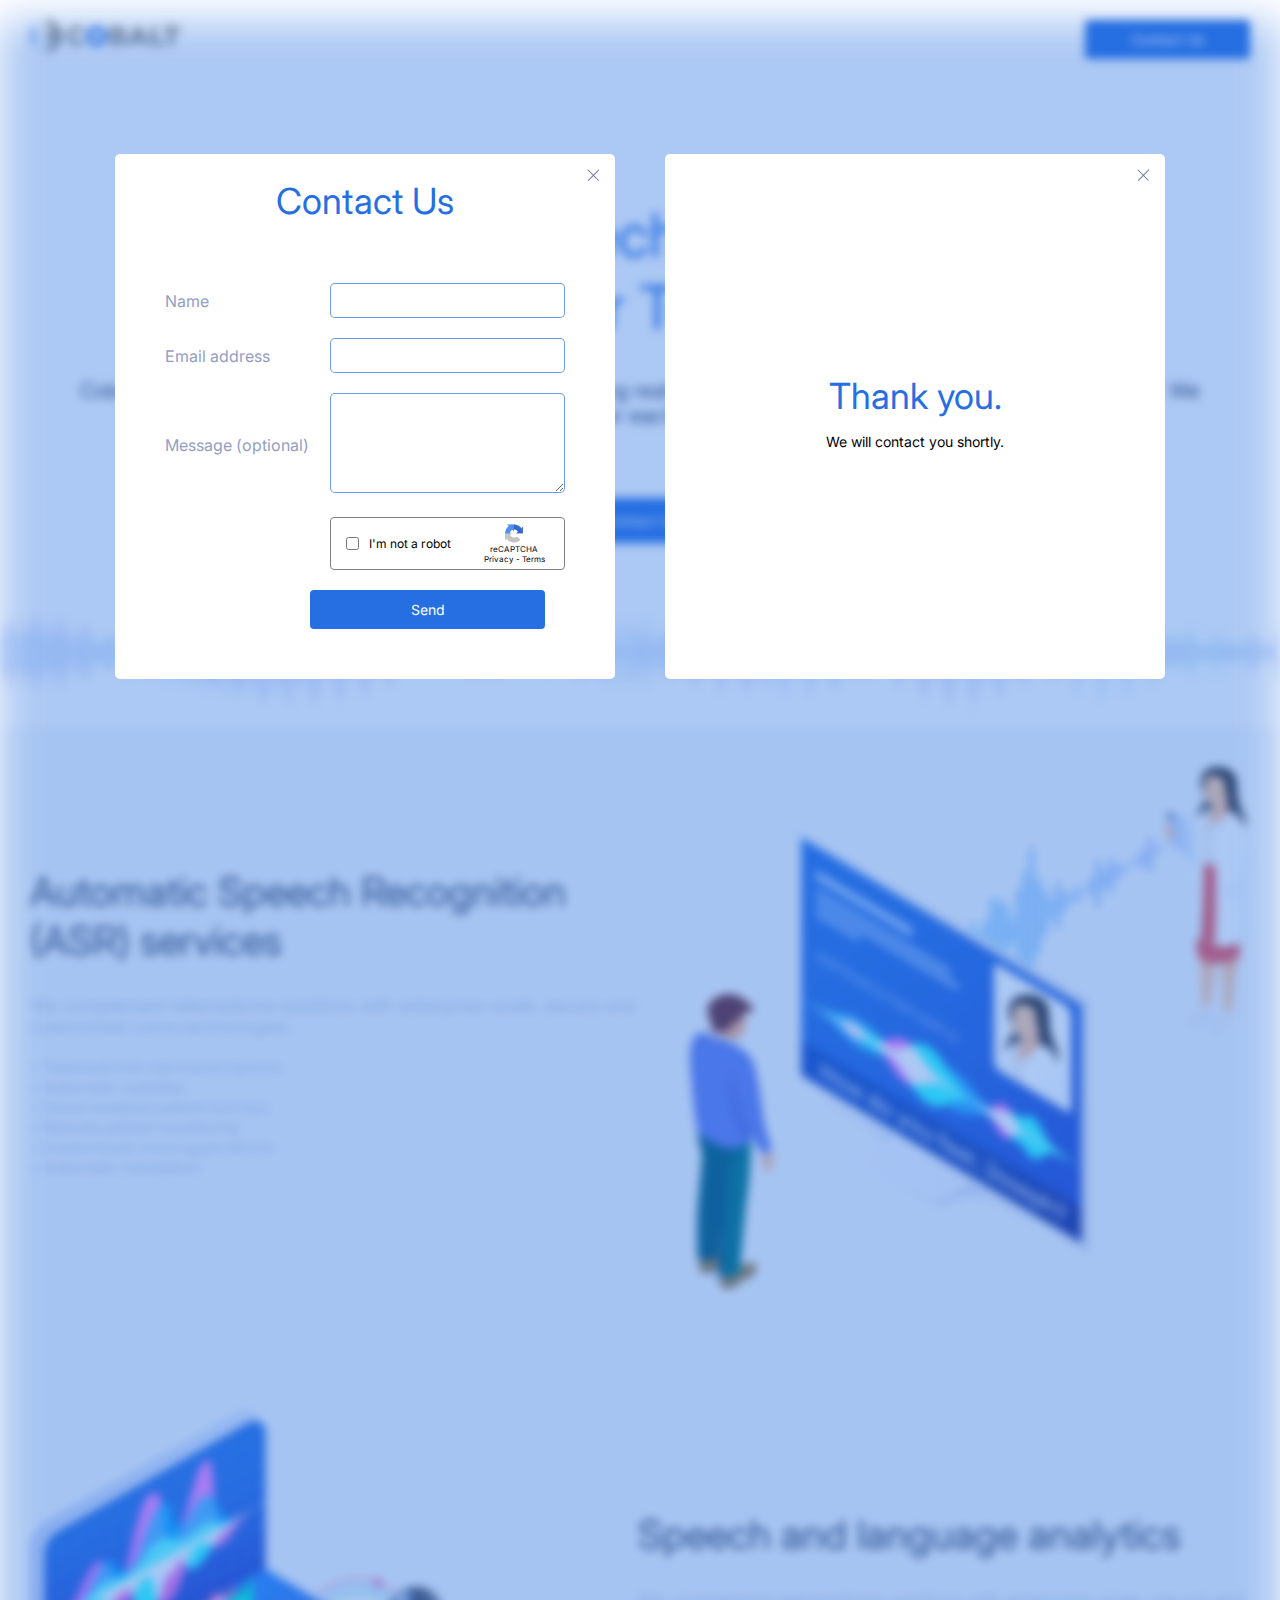
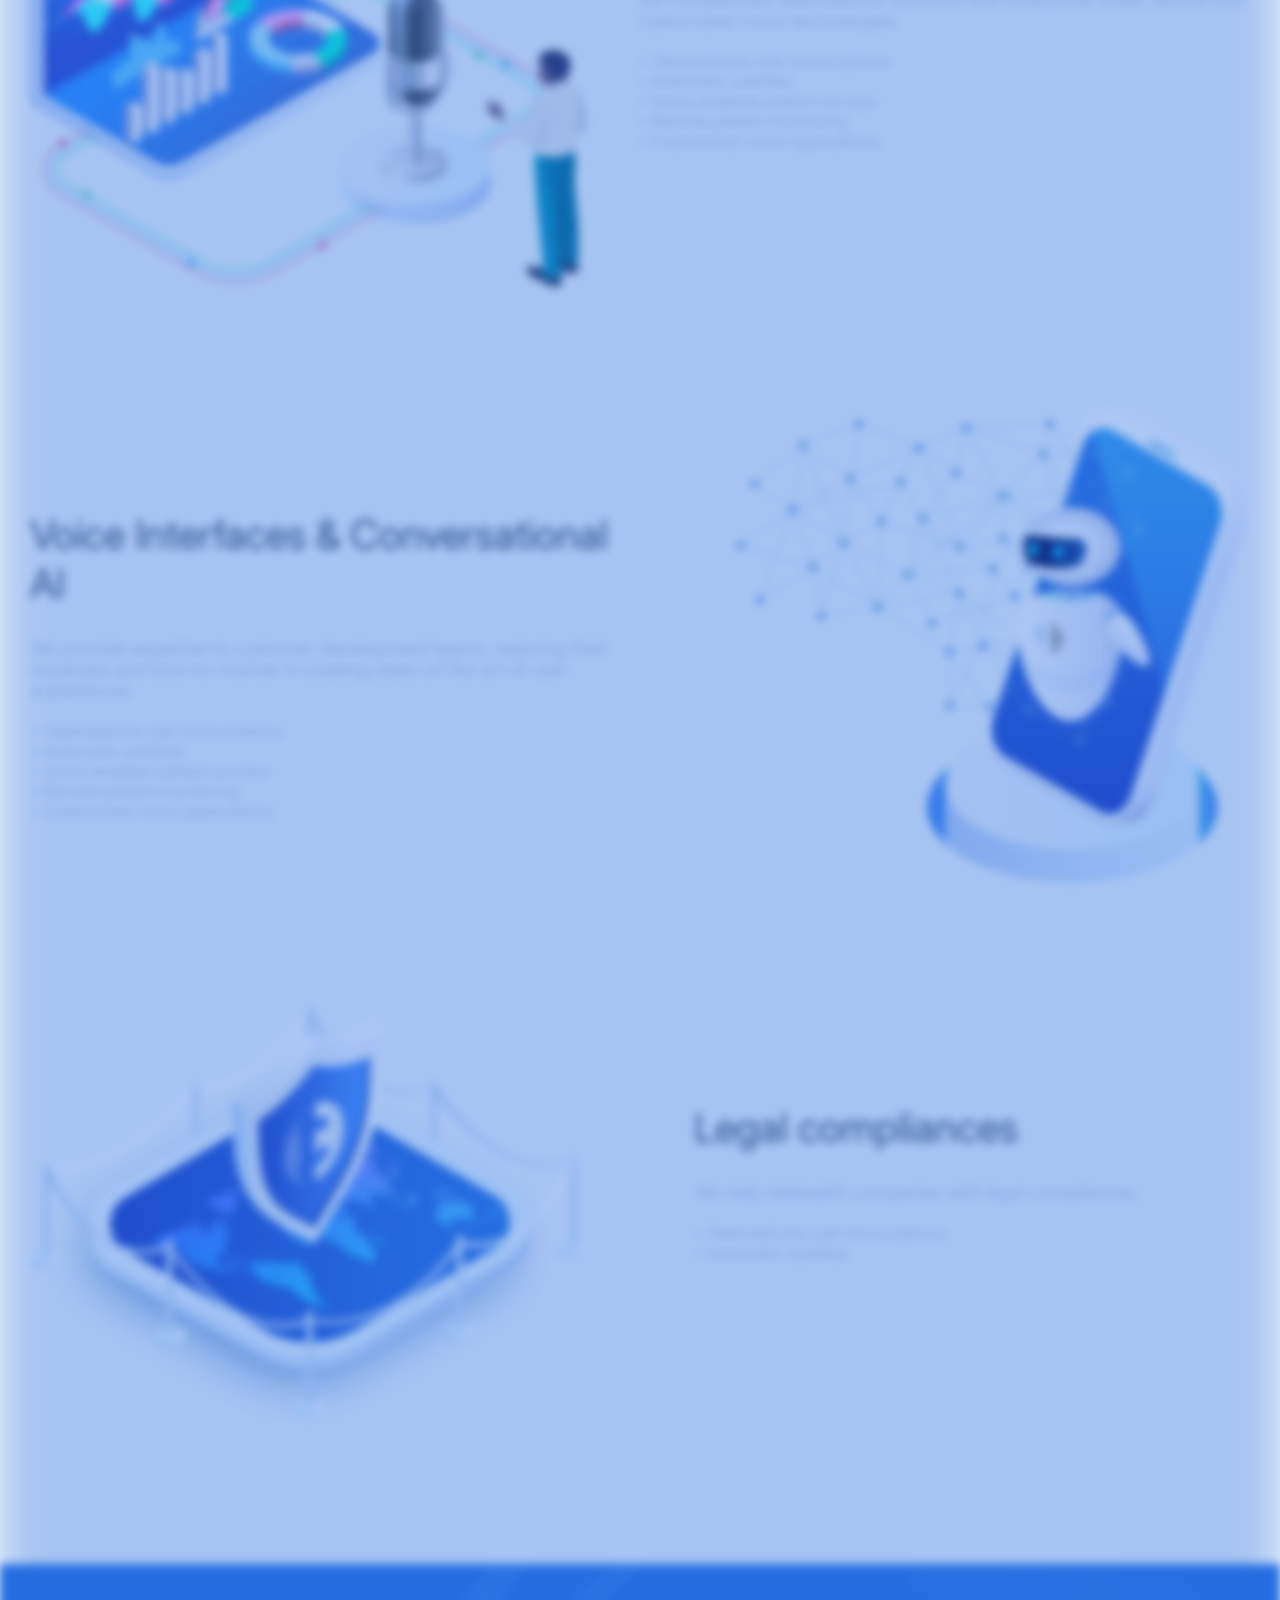
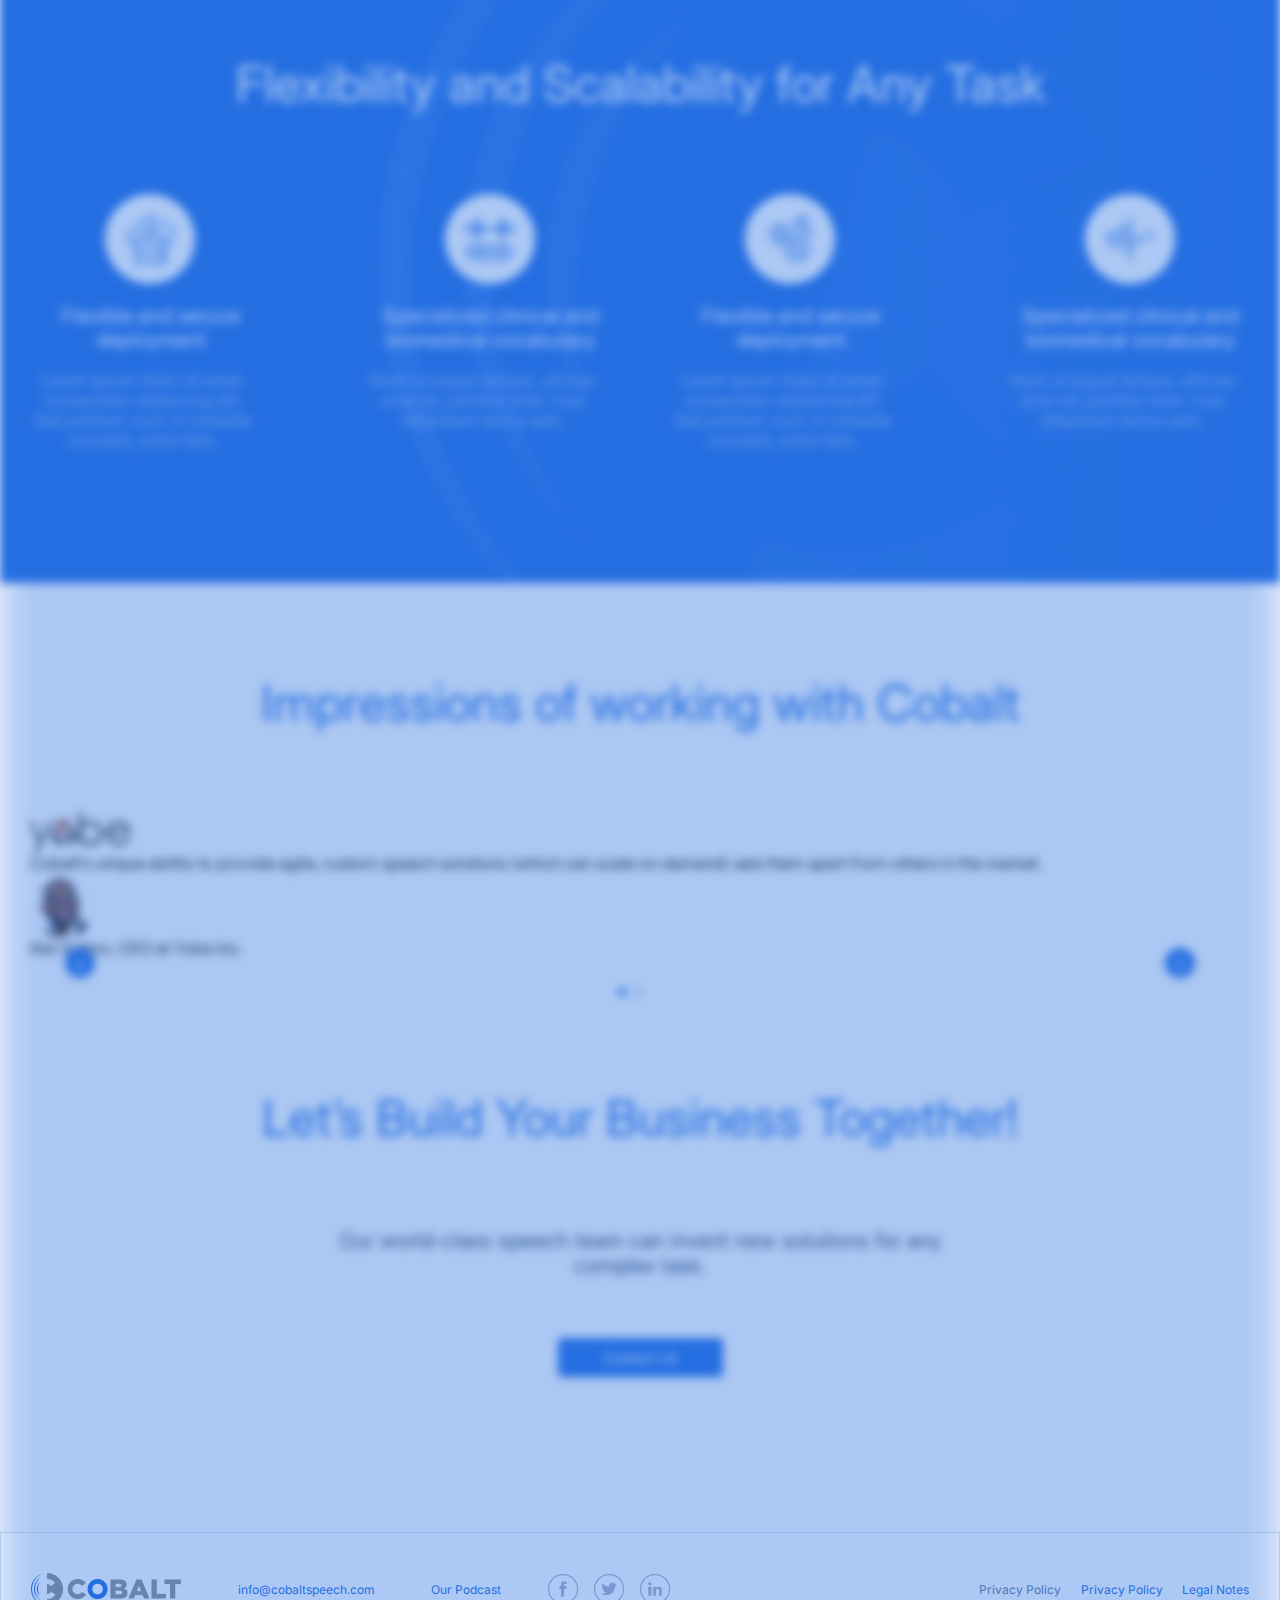
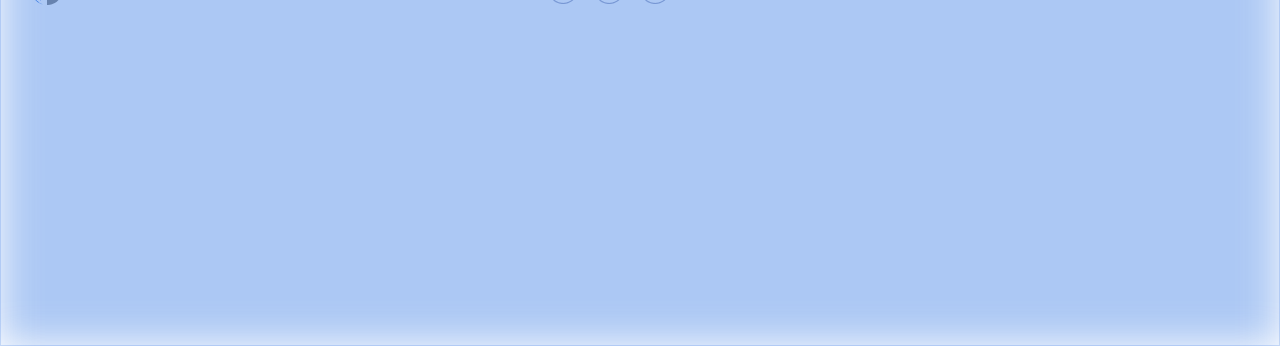
==== popup.html @ 9546b13b "init" ====
<!DOCTYPE html>
<html lang="en">

<head>
    <meta charset="UTF-8">
    <meta http-equiv="X-UA-Compatible" content="IE=edge">
    <meta name="viewport" content="width=device-width, initial-scale=1.0">
    <link rel="stylesheet" href="scss/global.css">
    <link rel="stylesheet" href="scss/style.css">
    <link rel="stylesheet" href="scss/variables.scss">
    <link rel="stylesheet" href="scss/media.css">
    <link rel="stylesheet" href="scss/popup.css">
    <link rel="stylesheet" href="scss/popup-media.css">
    <link rel="preconnect" href="https://fonts.gstatic.com">
    <link href="https://fonts.googleapis.com/css2?family=Inter:wght@300;400;500;600;700;800&display=swap"
        rel="stylesheet">
    <link rel="stylesheet" href="libs/owl.carousel.min.css">
    <link rel="stylesheet" href="libs/owl.theme.default.min.css">
    <title>Document</title>
</head>

<body>
    <div class="container__modal">
        <div class="item">
            <a href="" class="close">
                <img src="img/modal/close.png" alt="">
            </a>
            <div class="title__modal">
                Contact Us
            </div>
            <form action="">
                <div class="row">
                    <div class="label">
                        <label for="">Name</label>
                    </div>
                    <div class="input">
                        <input type="text">
                    </div>
                </div>

                <div class="row">
                    <div class="label">
                        <label for="">Email address</label>
                    </div>
                    <div class="input">
                        <input type="text">
                    </div>
                </div>

                <div class="row">
                    <div class="label">
                        <label for="">Message (optional)</label>
                    </div>
                    <div class="input">
                        <textarea name="" id="" cols="30" rows="10"></textarea>
                    </div>
                </div>
                <div class="row row__robot">
                    <div class="inner">
                        <div class="text__not-robot">
                            <input class="recaptcha" type="checkbox">
                            I'm not a robot
                        </div>
                        <div class="block__verefication">
                            <img src="img/modal/CAPTCHA.jpg" alt="">
                            
                               reCAPTCHA 
                               Privacy - Terms
                           
                        </div>
                    </div>
                </div>
                <div class="wrapper__btn">
                    <button class="btn__contact btn__contact--send">
                        Send
                    </button>
                </div>
            </form>
        </div>

        <div class="item item__thank">
            <a href="" class="close">
                <img src="img/modal/close.png" alt="">
            </a>
            <div class="title__modal">
                Thank you.
            </div>
            <div class="subtitle">
                We will contact you shortly.
            </div>
        </div>
    </div>
    <div class="overlay__bg">
        
    </div>
    <header>

        <div class="container">
            <nav>
                <a href="" class="logo">
                    <img src="img/header/header__logo.png" alt="">
                </a>
                <button class="btn__contact btn__contact--header">
                    Contact Us
                </button>
            </nav>
            <div class="content">
                <div class="title">
                    Next-Gen Speech and Language Solutions for Telemedicine
                </div>
                <div class="subtitle">
                    Cobalt has developed its own technology stack, enabling real-world voice and language technology
                    applications.
                    We are able to build custom technology for each of our clients’ specific requirements.
                </div>
                <button class="btn__contact btn__contact--content">
                    Contact Us
                </button>
            </div>
        </div>
        <div class="header__background">
            <img src="img/header/header__background.png" alt="">
        </div>
    </header>
    <main>
        <section class="inovation">
            <div class="container">
                <!-- container_inovation -->
                <div class="container__inovation container__inovation--first">
                    <div class="content">
                        <div class="title">
                            Automatic Speech
                            Recognition (ASR) services
                        </div>
                        <div class="wrapper__subtitle">
                            <div class="text">
                                We complement telemedicine solutions with enterprise-scale, secure and customized voice
                                technologies.
                            </div>
                            <ul class="ul__inovation">
                                <li class="li__inovation"> • Telemedicine visit transcriptions</li>
                                <li class="li__inovation"> • Automatic subtitles</li>
                                <li class="li__inovation"> • Voice-enabled patient surveys</li>
                                <li class="li__inovation"> • Remote patient monitoring</li>
                                <li class="li__inovation"> • Customized voice applications</li>
                                <li class="li__inovation"> • Automatic translation</li>
                            </ul>
                        </div>
                    </div>
                    <div class="img">
                        <img src="img/inovation/img_1.png" alt="">
                    </div>
                </div>
                <!-- container_inovation -->

                <!-- container_inovation -->
                <div class="container__inovation container__inovation--second">
                    <div class="content">
                        <div class="title">
                            Speech and language
                            analytics
                        </div>
                        <div class="wrapper__subtitle">
                            <div class="text">
                                We complement telemedicine solutions with enterprise-scale, secure and customized voice
                                technologies.
                            </div>
                            <ul class="ul__inovation">
                                <li class="li__inovation"> • Telemedicine visit transcriptions</li>
                                <li class="li__inovation"> • Automatic subtitles</li>
                                <li class="li__inovation"> • Voice-enabled patient surveys</li>
                                <li class="li__inovation"> • Remote patient monitoring</li>
                                <li class="li__inovation"> • Customized voice applications</li>

                            </ul>
                        </div>
                    </div>
                    <div class="img">
                        <img src="img/inovation/img_2.png" alt="">
                    </div>
                </div>
                <!-- container_inovation -->

                <!-- container_inovation -->
                <div class="container__inovation container__inovation--third">
                    <div class="content">
                        <div class="title">
                            Voice Interfaces
                            & Conversational AI
                        </div>
                        <div class="wrapper__subtitle">
                            <div class="text">
                                We provide expertise to customer development teams, reducing their expenses and
                                time-to-market in creating
                                state-of-the-art AI user experiences.
                            </div>
                            <ul class="ul__inovation">
                                <li class="li__inovation"> • Telemedicine visit transcriptions</li>
                                <li class="li__inovation"> • Automatic subtitles</li>
                                <li class="li__inovation"> • Voice-enabled patient surveys</li>
                                <li class="li__inovation"> • Remote patient monitoring</li>
                                <li class="li__inovation"> • Customized voice applications</li>

                            </ul>
                        </div>
                    </div>
                    <div class="img">
                        <img src="img/inovation/img_3.png" alt="">
                    </div>
                </div>
                <!-- container_inovation -->

                <!-- container_inovation -->
                <div class="container__inovation container__inovation--four">
                    <div class="content">
                        <div class="title">
                            Legal compliances
                        </div>
                        <div class="wrapper__subtitle">
                            <div class="text">
                                We help telehealth companies with legal compliances.
                            </div>
                            <ul class="ul__inovation">
                                <li class="li__inovation"> • Telemedicine visit transcriptions</li>
                                <li class="li__inovation"> • Automatic subtitles</li>

                            </ul>
                        </div>
                    </div>
                    <div class="img">
                        <img src="img/inovation/img_4.png" alt="">
                    </div>
                </div>
                <!-- container_inovation -->
            </div>
        </section>
        <section class="task">
            <div class="container">

                <div class="title__default">
                    Flexibility and Scalability for Any Task
                </div>
                <div class="container__task">
                    <div class="row">
                        <div class="col ">
                            <div class="img">
                                <img src="img/task/circle_1.png" alt="">
                            </div>
                            <div class="subtitle">
                                Flexible and secure
                                deployment
                            </div>
                            <div class="text">
                                Lorem ipsum dolor sit amet, consectetur adipiscing elit. Sed pretium, nunc in molestie
                                convallis, tortor felis.
                            </div>
                        </div>

                        <div class="col ">
                            <div class="img">
                                <img src="img/task/circle_2.png" alt="">
                            </div>
                            <div class="subtitle">
                                Specialized clinical and
                                biomedical vocabulary
                            </div>
                            <div class="text">
                                Nunc ut augue tempor, ultrices urna vel, porttitor ante. Cras bibendum lectus sem.
                            </div>
                        </div>
                    </div>





                    <div class="row">
                        <div class="col">
                            <div class="img">
                                <img src="img/task/circle_3.png" alt="">
                            </div>
                            <div class="subtitle">
                                Flexible and secure
                                deployment
                            </div>
                            <div class="text">
                                Lorem ipsum dolor sit amet, consectetur adipiscing elit. Sed pretium, nunc in molestie
                                convallis, tortor
                                felis.
                            </div>
                        </div>

                        <div class="col">
                            <div class="img">
                                <img src="img/task/circle_4.png" alt="">
                            </div>
                            <div class="subtitle">
                                Specialized clinical and
                                biomedical vocabulary
                            </div>
                            <div class="text">
                                Nunc ut augue tempor, ultrices urna vel, porttitor ante. Cras bibendum lectus sem.
                            </div>
                        </div>
                    </div>
                </div>


            </div>
        </section>
        <section class="working">
            <div class="container">
                <div class="title__default title__default--blue">
                    Impressions of working with Cobalt
                </div>
                <div class="owl-carousel">
                    <div>
                        <div class="container__carousel">
                            <div class="logo">
                                <img src="img/carousel/yobe_logo.png" alt="">
                            </div>
                            <div class="subtitle">
                                Cobalt’s unique ability to provide agile, custom speech solutions (which can scale on
                                demand) sets them apart from
                                others in the market.
                            </div>
                            <div class="block__avatar">
                                <div class="avatar">
                                    <img src="img/carousel/CEO_photo.png" alt="">
                                </div>
                                <div class="info">
                                    Ken Sutton, CEO at Yobe Inc.
                                </div>
                            </div>
                        </div>
                    </div>

                    <div>
                        <div class="container__carousel">
                            <div class="logo">
                                <img src="img/carousel/yobe_logo.png" alt="">
                            </div>
                            <div class="subtitle">
                                Cobalt’s unique ability to provide agile, custom speech solutions (which can scale on
                                demand) sets them
                                apart from
                                others in the market.
                            </div>
                            <div class="block__avatar">
                                <div class="avatar">
                                    <img src="img/carousel/CEO_photo.png" alt="">
                                </div>
                                <div class="info">
                                    Ken Sutton, CEO at Yobe Inc.
                                </div>
                            </div>
                        </div>
                    </div>

                </div>
                <div class="container__bulid">
                    <div class="title__default title__default--blue title__default--blue-build">
                        Let’s Build Your Business Together!
                    </div>
                    <div class="subtitle__build">
                        Our world-class speech team can invent new solutions
                        for any complex task.
                    </div>
                    <button class="btn__contact btn__contact--content btn__contact--content-build">
                        Contact Us
                    </button>
                </div>
            </div>
        </section>
    </main>
    <footer>
        <div class="container">
            <div class="block__footer">
                <div class="col__footer">
                    <div class="inner__col">
                        <div class="logo">
                            <img src="img/header/header__logo.png" alt="">
                        </div>
                        <a href="" class="link__footer">
                            info@cobaltspeech.com
                        </a>
                        <a href="" class="link__footer">
                            Our Podcast
                        </a>
                    </div>
                    <div class="social">
                        <a href="" class="icon__social">
                            <img src="img/footer/facebook.png" alt="">
                        </a>
                        <a href="" class="icon__social">
                            <img src="img/footer/twitter.png" alt="">
                        </a>
                        <a href="" class="icon__social">
                            <img src="img/footer/linkedin.png" alt="">
                        </a>
                    </div>
                </div>

                <div class="col__footer col__footer--second">
                    <a href="" class="link__footer grey">
                        Privacy Policy
                    </a>
                    <a href="" class="link__footer">
                        Privacy Policy
                    </a>
                    <a href="" class="link__footer">
                        Legal Notes
                    </a>
                </div>
            </div>
        </div>
    </footer>

    <script src="js/jquery-3.6.0.min.js"></script>
    <script src="js/owl.carousel.min.js"></script>
    <script src="js/main.js"></script>
</body>

</html>
---- scss/global.css ----
@charset "UTF-8";
/* Указываем box sizing */
*,
*::before,
*::after {
  -webkit-box-sizing: border-box;
          box-sizing: border-box;
}

/* Убираем внутренние отступы */
ul[class],
ol[class] {
  padding: 0;
}

/* Убираем внешние отступы */
body,
h1,
h2,
h3,
h4,
p,
ul[class],
ol[class],
li,
figure,
figcaption,
blockquote,
dl,
dd {
  margin: 0;
}

/* Выставляем основные настройки по-умолчанию для body */
/* Удаляем стандартную стилизацию для всех ul и il, у которых есть атрибут class*/
ul[class],
ol[class] {
  list-style: none;
}

/* Элементы a, у которых нет класса, сбрасываем до дефолтных стилей */
a:not([class]) {
  text-decoration-skip-ink: auto;
}

/* Упрощаем работу с изображениями */
img {
  max-width: 100%;
  display: block;
}

/* Указываем понятную периодичность в потоке данных у article*/
article > * + * {
  margin-top: 1em;
}

/* Наследуем шрифты для инпутов и кнопок */
input,
button,
textarea,
select {
  font: inherit;
}

* {
  -webkit-box-sizing: border-box;
          box-sizing: border-box;
  padding: 0;
  margin: 0;
}

a {
  text-decoration: none;
}

.container {
  max-width: 1280px;
  margin: 0 auto;
  padding: 0 30px;
}

.btn__contact {
  cursor: pointer;
  border-radius: 4px;
  display: -webkit-box;
  display: -ms-flexbox;
  display: flex;
  -webkit-box-align: center;
      -ms-flex-align: center;
          align-items: center;
  -webkit-box-pack: center;
      -ms-flex-pack: center;
          justify-content: center;
  padding: 10px 45px;
  background-color: #266FE2;
  color: white;
  font-size: 14px;
  -webkit-transition: .3s ease-in-out;
  transition: .3s ease-in-out;
  border: 1px solid transparent;
}

.btn__contact:hover {
  -webkit-transition: .3s ease-in-out;
  transition: .3s ease-in-out;
  background-color: white;
  border: 1px solid #266FE2;
  color: #266FE2;
}

.title__default {
  padding-top: 90px;
  color: white;
  font-size: 50px;
  text-align: center;
  margin-bottom: 80px;
}
/*# sourceMappingURL=global.css.map */
---- scss/style.css ----
body {
  font-family: "Inter", sans-serif;
}

header {
  position: relative;
  margin-top: 20px;
}

header nav {
  display: -webkit-box;
  display: -ms-flexbox;
  display: flex;
  -webkit-box-pack: justify;
      -ms-flex-pack: justify;
          justify-content: space-between;
}

header .content {
  text-align: center;
  margin-top: 140px;
  margin-bottom: 35px;
}

header .content .title {
  max-width: 945px;
  margin: 0 auto;
  color: #266fe2;
  font-size: 60px;
  margin-bottom: 35px;
}

header .content .subtitle {
  font-size: 21px;
  max-width: 1140px;
  margin: 0 auto;
  color: #324262;
}

header .content .btn__contact--content {
  display: inline-block;
  margin-top: 70px;
  padding: 13px 60px;
}

section.inovation {
  background-color: #f6f9fc;
  padding-top: 40px;
  padding-bottom: 130px;
}

section.inovation .container__inovation {
  margin-top: 120px;
  display: -webkit-box;
  display: -ms-flexbox;
  display: flex;
  -webkit-box-pack: justify;
      -ms-flex-pack: justify;
          justify-content: space-between;
}

section.inovation .container__inovation .content {
  margin-top: 100px;
  margin-right: 50px;
}

section.inovation .container__inovation .content .title {
  max-width: 580px;
  color: #324262;
  font-size: 40px;
  margin-bottom: 30px;
}

section.inovation .container__inovation .content .wrapper__subtitle {
  color: #bfcfe8;
  max-width: 620px;
}

section.inovation .container__inovation .content .wrapper__subtitle .text {
  font-size: 18px;
}

section.inovation .container__inovation .content .wrapper__subtitle .ul__inovation {
  margin-top: 20px;
}

section.inovation .container__inovation:nth-child(1) {
  margin-top: 0;
}

section.inovation .container__inovation--second .img {
  margin-right: 50px;
  -webkit-box-ordinal-group: 0;
      -ms-flex-order: -1;
          order: -1;
}

section.inovation .container__inovation--second .content {
  margin-right: 0;
}

section.inovation .container__inovation--four {
  max-width: 1110px;
}

section.inovation .container__inovation--four .img {
  margin-right: 50px;
  -webkit-box-ordinal-group: 0;
      -ms-flex-order: -1;
          order: -1;
}

section.inovation .container__inovation--four .content {
  margin-right: 0;
}

section.task {
  z-index: 1;
  padding-bottom: 133px;
  background-color: #266fe2;
  position: relative;
  background-image: url(../img/task/background.png);
  background-repeat: no-repeat;
  background-position: right;
}

section.task .container__task {
  display: -webkit-box;
  display: -ms-flexbox;
  display: flex;
  -webkit-box-pack: justify;
      -ms-flex-pack: justify;
          justify-content: space-between;
}

section.task .container__task .row {
  -webkit-box-pack: justify;
      -ms-flex-pack: justify;
          justify-content: space-between;
  width: 50%;
  display: -webkit-box;
  display: -ms-flexbox;
  display: flex;
  margin-left: 60px;
}

section.task .container__task .row:nth-child(1) {
  margin-left: 0;
}

section.task .container__task .col {
  max-width: 240px;
  text-align: center;
}

section.task .container__task .img {
  margin: 0 auto 20px auto;
  border-radius: 50%;
  width: 90px;
  height: 90px;
  display: -webkit-box;
  display: -ms-flexbox;
  display: flex;
  -webkit-box-pack: center;
      -ms-flex-pack: center;
          justify-content: center;
  -webkit-box-align: center;
      -ms-flex-align: center;
          align-items: center;
  background-color: white;
}

section.task .container__task .subtitle {
  color: white;
  font-size: 20px;
  margin-bottom: 18px;
  font-weight: 400;
}

section.task .container__task .text {
  max-width: 225px;
  color: #bfcfe8;
  font-weight: 300;
}

section.working {
  padding-bottom: 155px;
  background-color: #e5e5e511;
}

section.working .title__default--blue {
  color: #266fe2;
}

section.working .owl-carousel {
  position: relative;
  max-width: 1200px;
}

section.working .owl-carousel .testimonials {
  padding: 30px 50px;
}

section.working .owl-carousel .apostrphofe {
  position: absolute;
  top: -20px;
  left: 14px;
}

section.working .owl-carousel .owl-nav {
  width: 100%;
  position: absolute;
  top: 135px;
}

section.working .owl-carousel .owl-nav button {
  height: 30px;
  width: 30px;
  background-color: #266fe2;
  color: white;
  border-radius: 50%;
  position: absolute;
}

section.working .owl-carousel .owl-nav button span {
  font-size: 25px;
}

section.working .owl-carousel .owl-nav .owl-prev {
  left: 35px;
}

section.working .owl-carousel .owl-nav .owl-next {
  right: 35px;
}

section.working .owl-carousel .owl-dots {
  display: -webkit-box;
  display: -ms-flexbox;
  display: flex;
  -webkit-box-pack: center;
      -ms-flex-pack: center;
          justify-content: center;
  width: 100%;
  position: absolute;
}

section.working .owl-carousel .owl-dots button {
  margin-top: 30px;
  margin-left: 8px;
  height: 8px;
  width: 8px;
  border-radius: 50%;
  background-color: #c8cfe0;
}

section.working .owl-carousel .owl-dots button:nth-child(1) {
  margin-left: 0;
}

section.working .owl-carousel .owl-dots button.active {
  background-color: #266fe2;
}

section.working .owl-carousel .container {
  position: relative;
  background-image: url(../img/carousel/sign.png);
  background-repeat: no-repeat;
  background-position: right;
  padding: 40px 95px;
  border-radius: 5px;
  -webkit-box-shadow: 0px 0px 40px -20px rgba(128, 128, 128, 0.49);
          box-shadow: 0px 0px 40px -20px rgba(128, 128, 128, 0.49);
  background-color: white;
}

section.working .owl-carousel .container .subtitle {
  margin-top: 20px;
  margin-bottom: 30px;
  font-style: italic;
  color: #717ba5;
}

section.working .owl-carousel .container .block__avatar {
  display: -webkit-box;
  display: -ms-flexbox;
  display: flex;
  -webkit-box-align: center;
      -ms-flex-align: center;
          align-items: center;
  -webkit-box-pack: justify;
      -ms-flex-pack: justify;
          justify-content: space-between;
  max-width: 280px;
}

section.working .owl-carousel .container .info {
  font-size: 14px;
  color: #707ba5;
}

section.working .owl-carousel img {
  width: auto;
}

section.working .container__bulid {
  text-align: center;
}

section.working .container__bulid .title__default--blue-build {
  margin-top: 40px;
}

section.working .container__bulid .subtitle__build {
  max-width: 625px;
  margin: 0 auto;
  font-size: 21px;
  color: #324262;
}

section.working .container__bulid .btn__contact--content-build {
  margin: 0 auto;
  margin-top: 60px;
}

footer {
  padding-top: 40px;
  border: 1px solid rgba(38, 111, 226, 0.2);
  padding-bottom: 340px;
}

footer .block__footer {
  display: -webkit-box;
  display: -ms-flexbox;
  display: flex;
  -webkit-box-pack: justify;
      -ms-flex-pack: justify;
          justify-content: space-between;
}

footer .block__footer .col__footer {
  max-width: 640px;
  width: 100%;
  display: -webkit-box;
  display: -ms-flexbox;
  display: flex;
  -webkit-box-align: center;
      -ms-flex-align: center;
          align-items: center;
  -webkit-box-pack: justify;
      -ms-flex-pack: justify;
          justify-content: space-between;
}

footer .block__footer .col__footer .link__footer {
  color: #266fe2;
  font-size: 12px;
  text-decoration: none;
}

footer .block__footer .col__footer .social {
  display: -webkit-box;
  display: -ms-flexbox;
  display: flex;
}

footer .block__footer .col__footer .social a {
  margin-left: 15px;
}

footer .block__footer .col__footer .inner__col {
  display: -webkit-box;
  display: -ms-flexbox;
  display: flex;
  max-width: 470px;
  width: 100%;
  -webkit-box-pack: justify;
      -ms-flex-pack: justify;
          justify-content: space-between;
  -webkit-box-align: center;
      -ms-flex-align: center;
          align-items: center;
}

footer .block__footer .col__footer--second {
  max-width: 270px;
  width: 100%;
}

footer .block__footer .col__footer--second .link__footer.grey {
  color: #66799e;
}
/*# sourceMappingURL=style.css.map */
---- scss/media.css ----
@media screen and (max-width: 1105px) {
  header .content .title {
    font-size: 6vw;
  }
  header .content .subtitle {
    font-size: 17px;
    max-width: 1000px;
  }
  header .content .btn__contact--content {
    padding: 10px 40px;
  }
  section.inovation .container__inovation .content .title {
    font-size: 30px;
  }
  section.task {
    background-position: bottom;
  }
  section.task .container__task {
    -webkit-box-orient: vertical;
    -webkit-box-direction: normal;
        -ms-flex-direction: column;
            flex-direction: column;
    -webkit-box-pack: center;
        -ms-flex-pack: center;
            justify-content: center;
    -webkit-box-align: center;
        -ms-flex-align: center;
            align-items: center;
  }
  section.task .container__task .row {
    margin-left: 0;
    display: -webkit-box;
    display: -ms-flexbox;
    display: flex;
    -ms-flex-pack: distribute;
        justify-content: space-around;
    width: 100%;
    margin-top: 80px;
  }
  section.task .container__task .row:nth-child(1) {
    margin-top: 0;
  }
}

@media screen and (max-width: 1024px) {
  section.inovation .container__inovation {
    -webkit-box-orient: vertical;
    -webkit-box-direction: normal;
        -ms-flex-direction: column;
            flex-direction: column;
    -webkit-box-align: center;
        -ms-flex-align: center;
            align-items: center;
  }
  section.inovation .container__inovation--first .content {
    -webkit-box-ordinal-group: 3;
        -ms-flex-order: 2;
            order: 2;
  }
  section.inovation .container__inovation--first .img {
    -webkit-box-ordinal-group: 2;
        -ms-flex-order: 1;
            order: 1;
  }
  .container__inovation--third .content {
    -webkit-box-ordinal-group: 3;
        -ms-flex-order: 2;
            order: 2;
  }
  .container__inovation--third .img {
    -webkit-box-ordinal-group: 2;
        -ms-flex-order: 1;
            order: 1;
  }
  section.inovation .container__inovation .content {
    margin-right: 0;
  }
  section.inovation .container__inovation .content .title {
    text-align: center;
  }
  footer .block__footer {
    -ms-flex-wrap: wrap;
        flex-wrap: wrap;
    -webkit-box-pack: center;
        -ms-flex-pack: center;
            justify-content: center;
  }
  footer .block__footer .col__footer {
    -ms-flex-wrap: wrap;
        flex-wrap: wrap;
    -webkit-box-pack: center;
        -ms-flex-pack: center;
            justify-content: center;
  }
}

@media screen and (max-width: 990px) {
  .container__modal .item .title__modal {
    font-size: 25px;
  }
  footer {
    margin-bottom: 150px;
  }
  footer .block__footer .col__footer .inner__col {
    margin-bottom: 30px;
  }
  footer .block__footer .col__footer .social {
    margin-left: 35px;
  }
  .col__footer--second {
    margin-top: 30px;
  }
  footer .block__footer .col__footer--second {
    max-width: 100%;
  }
  footer .block__footer .col__footer--second a {
    margin: 0 20px;
  }
  .container__modal .item form .row .input input,
  .container__modal .item form .row .input textarea {
    max-width: 100% !important;
    width: 400px;
  }
}

@media screen and (max-width: 630px) {
  nav a img {
    width: 110px;
  }
  header .content .subtitle {
    font-size: 3vw;
  }
  .btn__contact--header {
    padding: 5px 17px;
  }
  section.inovation .container__inovation .content .title {
    font-size: 21px;
  }
  section.inovation .container__inovation .content .wrapper__subtitle .text {
    font-size: 14px;
  }
  section.inovation
.container__inovation
.content
.wrapper__subtitle
.ul__inovation
li {
    font-size: 14px;
  }
  section.task .container__task .row {
    -webkit-box-pack: justify;
        -ms-flex-pack: justify;
            justify-content: space-between;
  }
  section.task .container__task .col {
    margin: 0 15px;
  }
  section.task .container__task .img {
    width: 70px;
    height: 70px;
  }
  section.task .container__task .subtitle {
    font-size: 3vw;
  }
  section.task .container__task .text {
    font-size: 3vw;
  }
  section.working .container__bulid .subtitle__build {
    font-size: 4vw;
  }
  section.working .owl-carousel .container {
    padding: 40px 40px;
  }
  section.working .owl-carousel .owl-nav {
    top: 120px;
  }
  section.working .owl-carousel .container .subtitle {
    font-size: 2.5vw;
  }
  section.working .owl-carousel .container .info {
    font-size: 2vw;
  }
  section.working .owl-carousel .container .block__avatar {
    max-width: 240px;
  }
  section.working .owl-carousel .logo img {
    width: 75px;
  }
  section.working .owl-carousel .avatar img {
    width: 40px;
  }
  .title__default {
    font-size: 7vw;
  }
  footer .block__footer .col__footer .social {
    margin-left: 0;
  }
  footer .block__footer .col__footer .social a:nth-child(1) {
    margin-left: 0;
  }
  footer .block__footer .col__footer .inner__col .logo {
    width: 110px;
  }
}

@media screen and (max-width: 430px) {
  section.inovation .container__inovation .content .title {
    font-size: 17px;
  }
  section.working .owl-carousel .container .block__avatar {
    -webkit-box-pack: unset;
        -ms-flex-pack: unset;
            justify-content: unset;
  }
  section.working .owl-carousel .container .block__avatar .avatar {
    margin-right: 30px;
  }
  footer .block__footer .col__footer .link__footer {
    font-size: 10px;
  }
}
/*# sourceMappingURL=media.css.map */
---- scss/popup.css ----
body {
  position: relative;
}

.overlay__bg {
  z-index: 2;
  position: absolute;
  left: 0;
  top: 0;
  right: 0;
  bottom: 0;
  background-color: #266ee261;
  -webkit-filter: blur(20px);
          filter: blur(20px);
}

header, main {
  -webkit-filter: blur(5px);
          filter: blur(5px);
}

.container__modal {
  display: -webkit-box;
  display: -ms-flexbox;
  display: flex;
  -webkit-box-pack: center;
      -ms-flex-pack: center;
          justify-content: center;
  width: 100%;
  position: absolute;
  display: flex;
  padding: 0 20px;
  top: 134px;
}

.container__modal .item {
  margin-left: 50px;
  border-radius: 5px;
  position: relative;
  padding: 15px 50px 50px 50px;
  max-width: 500px;
  width: 100%;
  background-color: white;
  z-index: 3;
}

.container__modal .item:nth-child(1) {
  margin-left: 0;
}

.container__modal .item .close {
  position: absolute;
  right: 15px;
}

.container__modal .item .title__modal {
  margin-top: 10px;
  margin-bottom: 40px;
  color: #266FE2;
  font-size: 36px;
  text-align: center;
}

.container__modal .item .subtitle {
  text-align: center;
}

.container__modal .item form {
  display: -webkit-box;
  display: -ms-flexbox;
  display: flex;
  -webkit-box-orient: vertical;
  -webkit-box-direction: normal;
      -ms-flex-direction: column;
          flex-direction: column;
}

.container__modal .item form .row {
  margin-top: 20px;
  display: -webkit-box;
  display: -ms-flexbox;
  display: flex;
  -webkit-box-pack: justify;
      -ms-flex-pack: justify;
          justify-content: space-between;
  -webkit-box-align: center;
      -ms-flex-align: center;
          align-items: center;
  max-width: 400px;
}

.container__modal .item form .row .label label {
  color: #949ec4;
}

.container__modal .item form .row input,
.container__modal .item form .row textarea {
  max-width: 235px;
  outline: none;
  border: 1px solid rgba(38, 111, 226, 0.7);
  border-radius: 5px;
  height: 35px;
  padding-left: 20px;
}

.container__modal .item form .row textarea {
  min-height: 100px;
}

.container__modal .item form .row__robot {
  -webkit-box-pack: end;
      -ms-flex-pack: end;
          justify-content: flex-end;
}

.container__modal .item form .row__robot .inner {
  margin-bottom: 20px;
  display: -webkit-box;
  display: -ms-flexbox;
  display: flex;
  -webkit-box-pack: justify;
      -ms-flex-pack: justify;
          justify-content: space-between;
  border-radius: 4px;
  max-width: 235px;
  width: 100%;
  border: 1px solid grey;
  padding: 5px 15px;
}

.container__modal .item form .row__robot .inner .text__not-robot {
  font-size: 12px;
  display: -webkit-box;
  display: -ms-flexbox;
  display: flex;
  -webkit-box-align: center;
      -ms-flex-align: center;
          align-items: center;
}

.container__modal .item form .row__robot .inner .text__not-robot input {
  margin-right: 10px;
}

.container__modal .item form .row__robot .inner .block__verefication {
  text-align: center;
  font-size: 8px;
  max-width: 70px;
}

.container__modal .item form .row__robot .inner .block__verefication img {
  width: 30px;
  margin: 0 auto;
}

.container__modal .item form .row__robot .inner .block__verefication span {
  font-size: 8px;
}

.container__modal .item form .wrapper__btn {
  margin-right: 20px;
  display: -webkit-box;
  display: -ms-flexbox;
  display: flex;
  -webkit-box-pack: end;
      -ms-flex-pack: end;
          justify-content: flex-end;
}

.container__modal .item form .btn__contact--send {
  max-width: 235px;
  width: 100%;
}

.container__modal .item__thank .title__modal {
  padding-top: 195px;
  margin-bottom: 15px;
}

.container__modal .item__thank .subtitle {
  font-size: 14px;
}
/*# sourceMappingURL=popup.css.map */
---- scss/popup-media.css ----
@media screen and (max-width: 1055px) {
  .container__modal .item form .row {
    -webkit-box-orient: vertical;
    -webkit-box-direction: normal;
        -ms-flex-direction: column;
            flex-direction: column;
  }
  .container__modal .item form .row .input {
    width: 100%;
  }
  .container__modal .item form .row input:not(.recaptcha), .container__modal .item form .row textarea {
    width: 100%;
    max-width: initial;
  }
  .container__modal .item .close {
    top: 15px;
  }
  .container__modal .item__thank .title__modal {
    padding-top: 0;
  }
  .container__modal .item {
    -webkit-box-pack: center;
        -ms-flex-pack: center;
            justify-content: center;
    display: -webkit-box;
    display: -ms-flexbox;
    display: flex;
    -webkit-box-orient: vertical;
    -webkit-box-direction: normal;
        -ms-flex-direction: column;
            flex-direction: column;
  }
  .container__modal .item form .row__robot .inner {
    max-width: 100%;
  }
  .container__modal .item form .row .label {
    margin-bottom: 10px;
  }
  .container__modal .item form .wrapper__btn {
    -webkit-box-pack: center;
        -ms-flex-pack: center;
            justify-content: center;
  }
  .container__modal .item .title__modal {
    margin-bottom: 0;
  }
}

@media screen and (max-width: 900px) {
  .container__modal .item form .wrapper__btn {
    margin-right: 0;
    width: 100%;
  }
  .container__modal {
    -ms-flex-wrap: wrap;
        flex-wrap: wrap;
    top: 50px;
  }
  .container__modal .item__thank {
    padding-top: 80px;
    padding-bottom: 120px;
  }
  .container__modal .item.item__thank {
    margin-top: 20px;
    margin-left: 0;
  }
}

@media screen and (max-width: 730px) {
  .container__modal {
    -ms-flex-wrap: wrap;
        flex-wrap: wrap;
    top: 20px;
  }
  .container__modal .item__thank {
    margin-left: 0;
    margin-top: 40px;
    padding-bottom: 120px;
  }
  .container__modal .item__thank .subtitle {
    font-size: 12px;
  }
  .container__modal .item form {
    -webkit-box-align: center;
        -ms-flex-align: center;
            align-items: center;
  }
  .container__modal .item form .row {
    width: 100%;
  }
  .container__modal .item form .row .input {
    width: 100%;
  }
  .container__modal .item form .row .input input,
  .container__modal .item form .row .input textarea {
    max-width: 100%;
    width: 100%;
  }
  .container__modal .item form .row input:not(.recaptcha), .container__modal .item form .row textarea {
    width: 100% !important;
  }
}
/*# sourceMappingURL=popup-media.css.map */
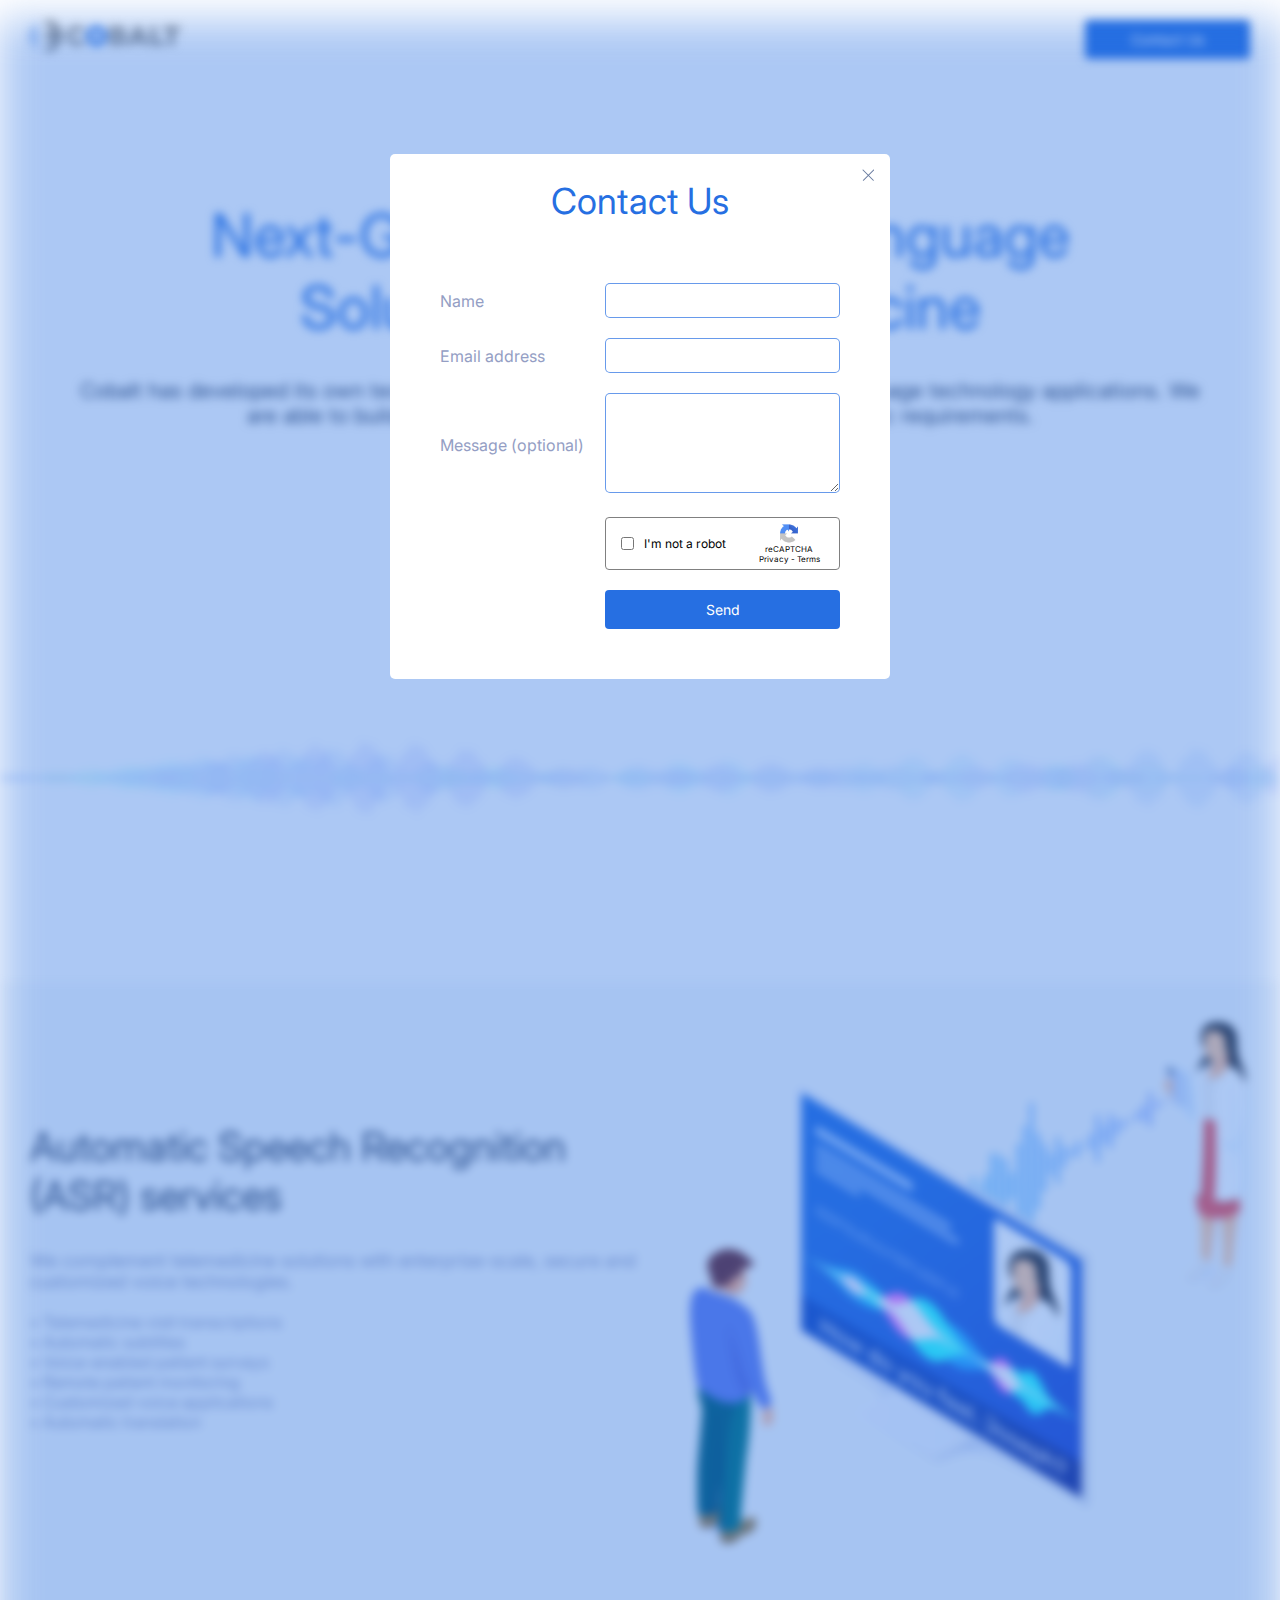
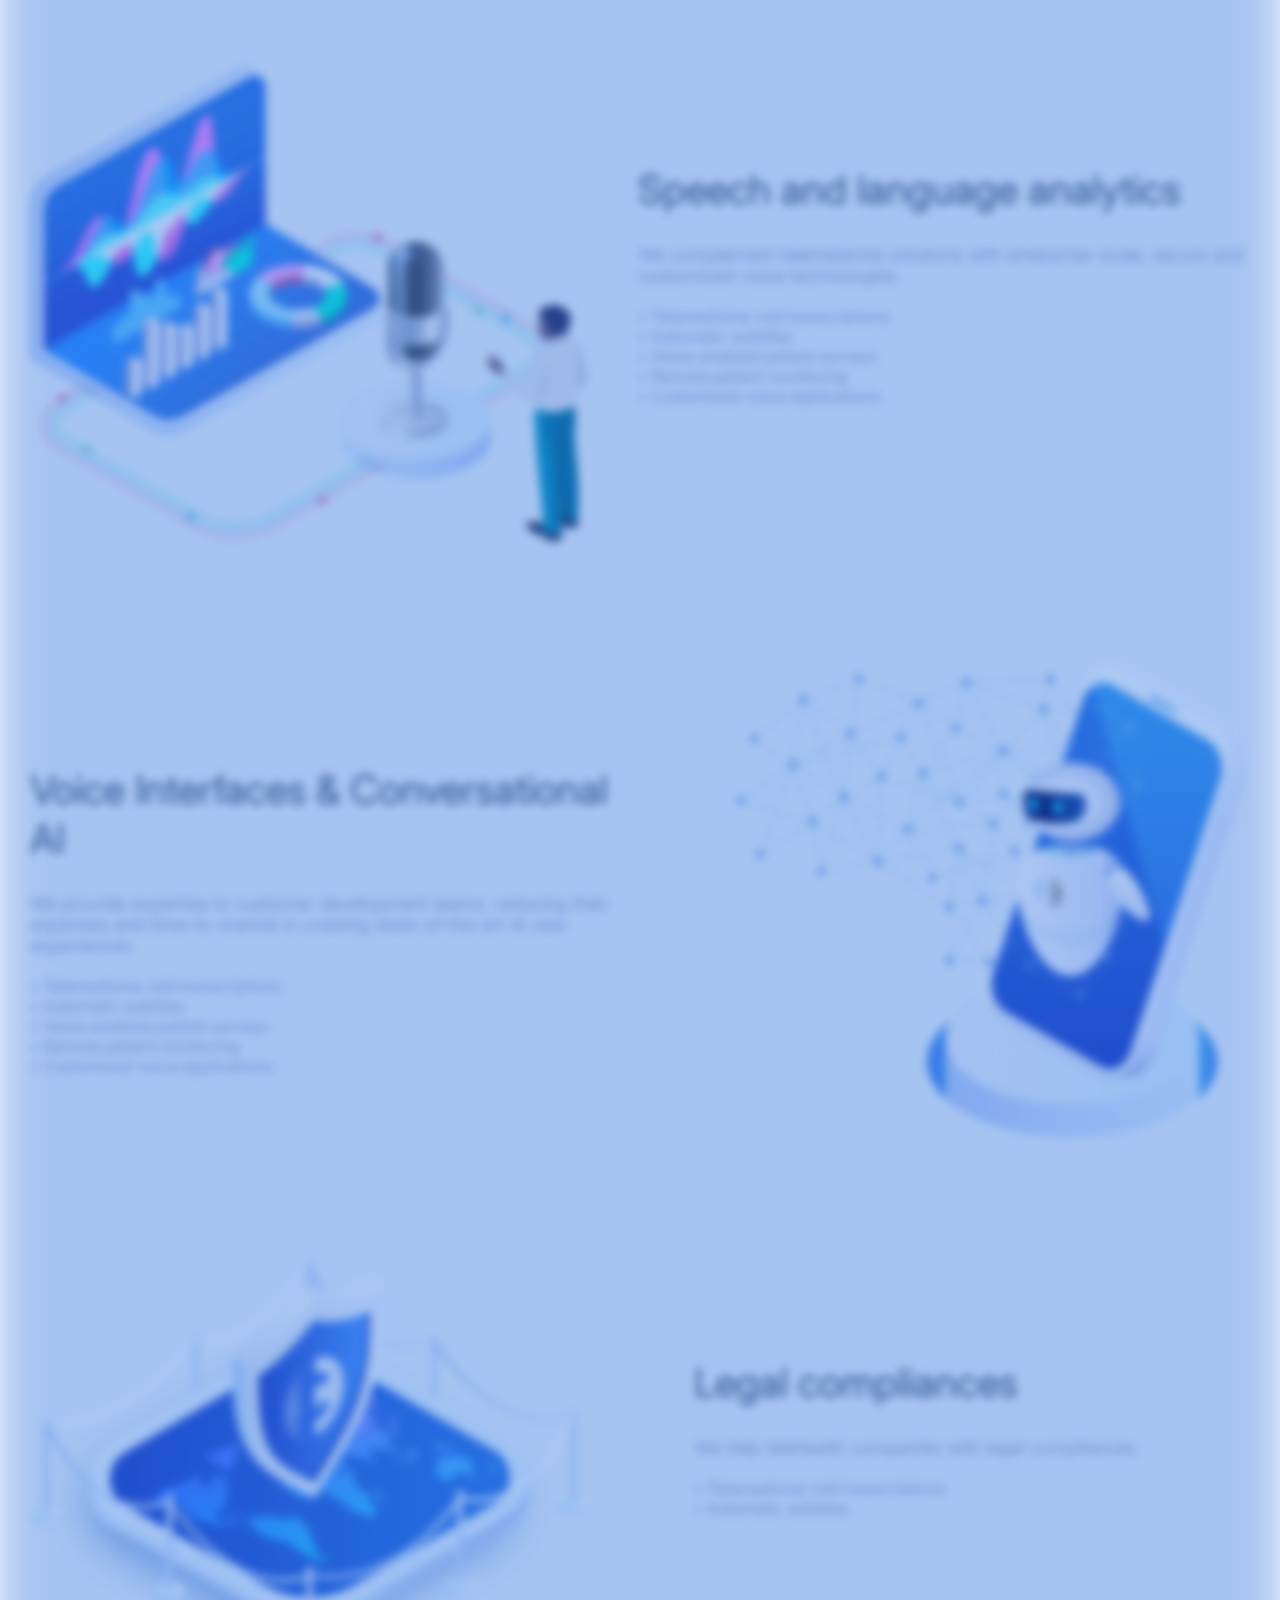
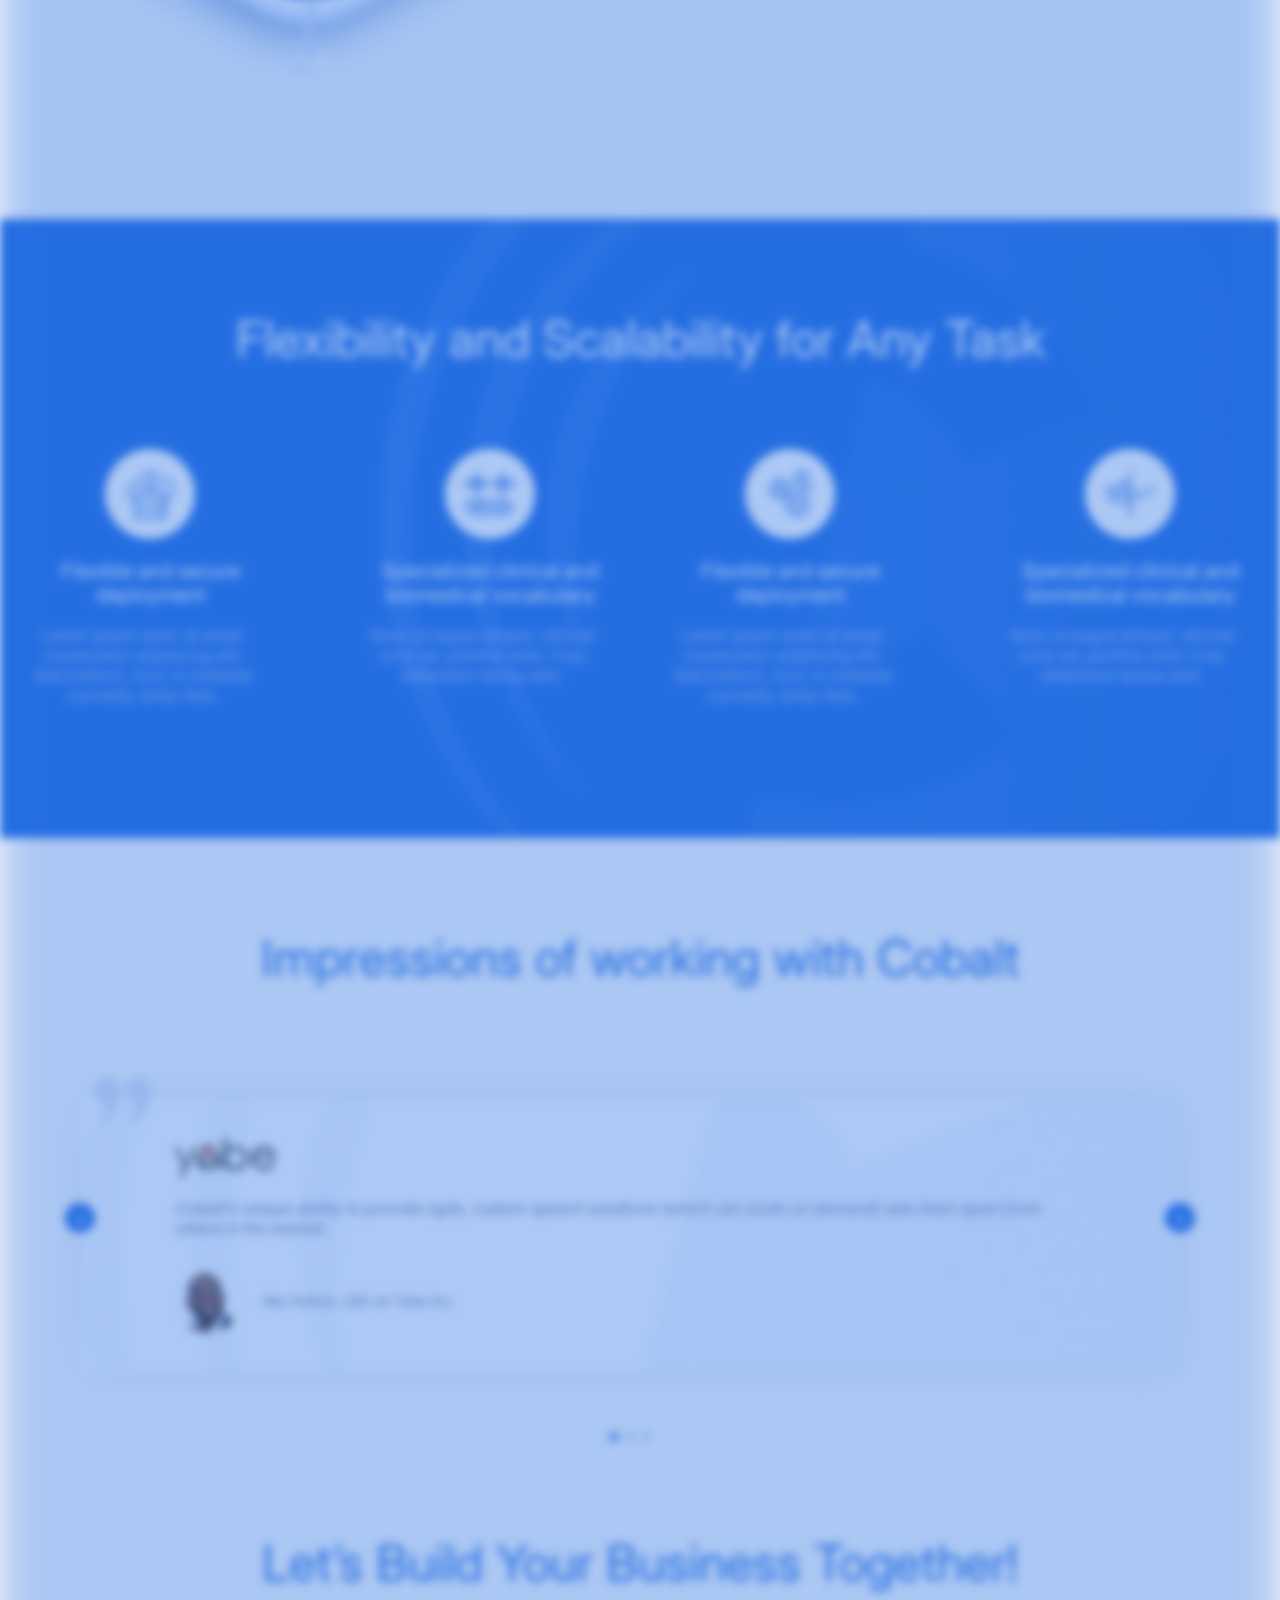
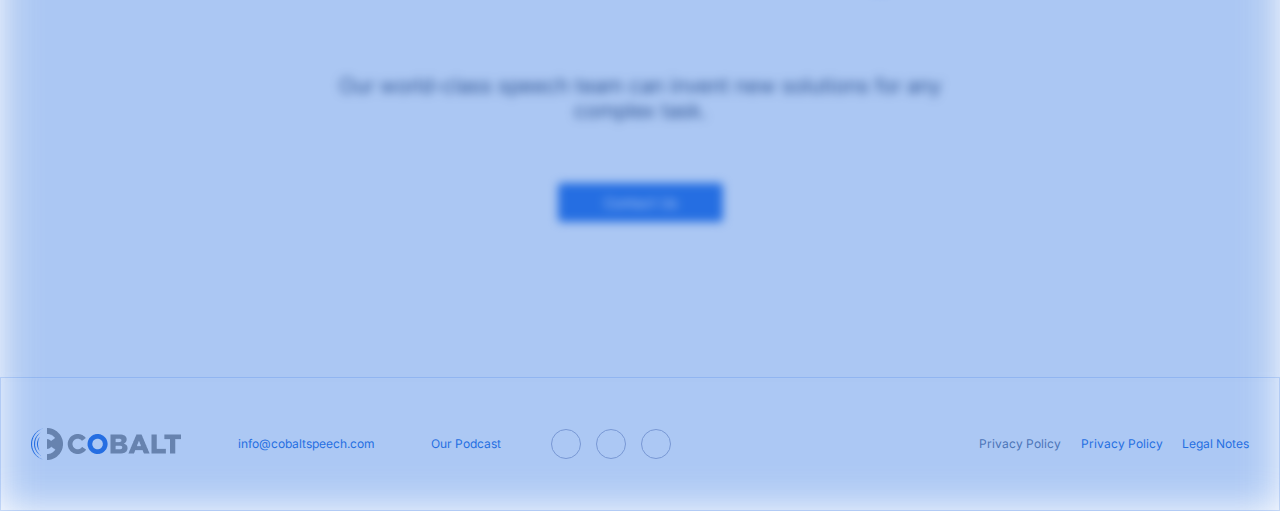
==== commit cfe05c84: "init" ====
--- a/popup.html
+++ b/popup.html
@@ -9,11 +9,14 @@
     <link rel="stylesheet" href="scss/style.css">
     <link rel="stylesheet" href="scss/variables.scss">
     <link rel="stylesheet" href="scss/media.css">
+    <link rel="stylesheet" href="scss/popup-media.css">
     <link rel="stylesheet" href="scss/popup.css">
-    <link rel="stylesheet" href="scss/popup-media.css">
     <link rel="preconnect" href="https://fonts.gstatic.com">
     <link href="https://fonts.googleapis.com/css2?family=Inter:wght@300;400;500;600;700;800&display=swap"
         rel="stylesheet">
+        <link rel="stylesheet" href="https://cdnjs.cloudflare.com/ajax/libs/font-awesome/5.15.3/css/all.min.css"
+            integrity="sha512-iBBXm8fW90+nuLcSKlbmrPcLa0OT92xO1BIsZ+ywDWZCvqsWgccV3gFoRBv0z+8dLJgyAHIhR35VZc2oM/gI1w=="
+            crossorigin="anonymous" />
     <link rel="stylesheet" href="libs/owl.carousel.min.css">
     <link rel="stylesheet" href="libs/owl.theme.default.min.css">
     <title>Document</title>
@@ -21,7 +24,7 @@
 
 <body>
     <div class="container__modal">
-        <div class="item">
+        <div class="item item__contact--us">
             <a href="" class="close">
                 <img src="img/modal/close.png" alt="">
             </a>
@@ -37,7 +40,7 @@
                         <input type="text">
                     </div>
                 </div>
-
+    
                 <div class="row">
                     <div class="label">
                         <label for="">Email address</label>
@@ -46,7 +49,7 @@
                         <input type="text">
                     </div>
                 </div>
-
+    
                 <div class="row">
                     <div class="label">
                         <label for="">Message (optional)</label>
@@ -63,35 +66,23 @@
                         </div>
                         <div class="block__verefication">
                             <img src="img/modal/CAPTCHA.jpg" alt="">
-                            
-                               reCAPTCHA 
-                               Privacy - Terms
-                           
+    
+                            reCAPTCHA
+                            Privacy - Terms
+    
                         </div>
                     </div>
                 </div>
                 <div class="wrapper__btn">
-                    <button class="btn__contact btn__contact--send">
+                    <a href="popup-thank.html" class="btn__contact btn__contact--send">
                         Send
-                    </button>
+                    </a>
                 </div>
             </form>
-        </div>
-
-        <div class="item item__thank">
-            <a href="" class="close">
-                <img src="img/modal/close.png" alt="">
-            </a>
-            <div class="title__modal">
-                Thank you.
-            </div>
-            <div class="subtitle">
-                We will contact you shortly.
-            </div>
         </div>
     </div>
     <div class="overlay__bg">
-        
+    
     </div>
     <header>
 
@@ -113,14 +104,12 @@
                     applications.
                     We are able to build custom technology for each of our clients’ specific requirements.
                 </div>
-                <button class="btn__contact btn__contact--content">
+                <a href="popup.html" class="btn__contact btn__contact--content">
                     Contact Us
-                </button>
+                </a>
             </div>
         </div>
-        <div class="header__background">
-            <img src="img/header/header__background.png" alt="">
-        </div>
+        <canvas id="canvas"></canvas>
     </header>
     <main>
         <section class="inovation">
@@ -314,14 +303,18 @@
                     Impressions of working with Cobalt
                 </div>
                 <div class="owl-carousel">
-                    <div>
-                        <div class="container__carousel">
+                    <div class="testimonials">
+                        <div class="container">
+                            <div class="apostrphofe">
+                                <img src="img/carousel/apostrophe.png" alt="">
+                            </div>
                             <div class="logo">
-                                <img src="img/carousel/yobe_logo.png" alt="">
+                                <img class="" src="img/carousel/yobe_logo.png" alt="">
                             </div>
                             <div class="subtitle">
                                 Cobalt’s unique ability to provide agile, custom speech solutions (which can scale on
-                                demand) sets them apart from
+                                demand) sets them apart
+                                from
                                 others in the market.
                             </div>
                             <div class="block__avatar">
@@ -334,21 +327,24 @@
                             </div>
                         </div>
                     </div>
-
-                    <div>
-                        <div class="container__carousel">
+                    <div class="testimonials">
+                        <div class="container">
+                            <div class="apostrphofe">
+                                <img src="img/carousel/apostrophe.png" alt="">
+                            </div>
                             <div class="logo">
-                                <img src="img/carousel/yobe_logo.png" alt="">
+                                <img class="" src="img/carousel/yobe_logo.png" alt="">
                             </div>
                             <div class="subtitle">
                                 Cobalt’s unique ability to provide agile, custom speech solutions (which can scale on
                                 demand) sets them
-                                apart from
+                                apart
+                                from
                                 others in the market.
                             </div>
                             <div class="block__avatar">
                                 <div class="avatar">
-                                    <img src="img/carousel/CEO_photo.png" alt="">
+                                    <img class="img__avatar" src="img/carousel/CEO_photo.png" alt="">
                                 </div>
                                 <div class="info">
                                     Ken Sutton, CEO at Yobe Inc.
@@ -357,19 +353,47 @@
                         </div>
                     </div>
 
-                </div>
-                <div class="container__bulid">
-                    <div class="title__default title__default--blue title__default--blue-build">
-                        Let’s Build Your Business Together!
-                    </div>
-                    <div class="subtitle__build">
-                        Our world-class speech team can invent new solutions
-                        for any complex task.
-                    </div>
-                    <button class="btn__contact btn__contact--content btn__contact--content-build">
-                        Contact Us
-                    </button>
-                </div>
+                    <div class="testimonials">
+                        <div class="container">
+                            <div class="apostrphofe">
+                                <img src="img/carousel/apostrophe.png" alt="">
+                            </div>
+                            <div class="logo">
+                                <img class="" src="img/carousel/yobe_logo.png" alt="">
+                            </div>
+                            <div class="subtitle">
+                                Cobalt’s unique ability to provide agile, custom speech solutions (which can scale on
+                                demand) sets them
+                                apart
+                                from
+                                others in the market.
+                            </div>
+                            <div class="block__avatar">
+                                <div class="avatar">
+                                    <img class="img__avatar" src="img/carousel/CEO_photo.png" alt="">
+                                </div>
+                                <div class="info">
+                                    Ken Sutton, CEO at Yobe Inc.
+                                </div>
+                            </div>
+                        </div>
+                    </div>
+                </div>
+
+
+            </div>
+            <div class="container__bulid">
+                <div class="title__default title__default--blue title__default--blue-build">
+                    Let’s Build Your Business Together!
+                </div>
+                <div class="subtitle__build">
+                    Our world-class speech team can invent new solutions
+                    for any complex task.
+                </div>
+                <button class="btn__contact btn__contact--content btn__contact--content-build">
+                    Contact Us
+                </button>
+            </div>
             </div>
         </section>
     </main>
@@ -390,13 +414,13 @@
                     </div>
                     <div class="social">
                         <a href="" class="icon__social">
-                            <img src="img/footer/facebook.png" alt="">
+                            <i class="fab fa-facebook-f"></i>
                         </a>
                         <a href="" class="icon__social">
-                            <img src="img/footer/twitter.png" alt="">
+                            <i class="fab fa-twitter"></i>
                         </a>
                         <a href="" class="icon__social">
-                            <img src="img/footer/linkedin.png" alt="">
+                            <i class="fab fa-linkedin-in"></i>
                         </a>
                     </div>
                 </div>
@@ -419,6 +443,8 @@
     <script src="js/jquery-3.6.0.min.js"></script>
     <script src="js/owl.carousel.min.js"></script>
     <script src="js/main.js"></script>
+    <script src='js/wave.js'></script>
+    <script src="js/script.js"></script>
 </body>
 
 </html>--- a/scss/global.css
+++ b/scss/global.css
@@ -73,6 +73,11 @@
   text-decoration: none;
 }
 
+canvas {
+  height: 400px;
+  width: 100%;
+}
+
 .container {
   max-width: 1280px;
   margin: 0 auto;
--- a/scss/style.css
+++ b/scss/style.css
@@ -3,6 +3,7 @@
 }
 
 header {
+  overflow: hidden;
   position: relative;
   margin-top: 20px;
 }
@@ -72,7 +73,7 @@
 }
 
 section.inovation .container__inovation .content .wrapper__subtitle {
-  color: #bfcfe8;
+  color: #949EC4;
   max-width: 620px;
 }
 
@@ -265,6 +266,7 @@
 section.working .owl-carousel .container {
   position: relative;
   background-image: url(../img/carousel/sign.png);
+  background-size: cover;
   background-repeat: no-repeat;
   background-position: right;
   padding: 40px 95px;
@@ -321,11 +323,13 @@
 section.working .container__bulid .btn__contact--content-build {
   margin: 0 auto;
   margin-top: 60px;
+  max-width: 180px;
 }
 
 footer {
-  padding-top: 40px;
+  padding-top: 50px;
   border: 1px solid rgba(38, 111, 226, 0.2);
+  padding-bottom: 50px !important;
   padding-bottom: 340px;
 }
 
@@ -358,6 +362,10 @@
   text-decoration: none;
 }
 
+footer .block__footer .col__footer .link__footer:hover {
+  text-decoration: underline;
+}
+
 footer .block__footer .col__footer .social {
   display: -webkit-box;
   display: -ms-flexbox;
@@ -365,21 +373,52 @@
 }
 
 footer .block__footer .col__footer .social a {
-  margin-left: 15px;
-}
-
-footer .block__footer .col__footer .inner__col {
-  display: -webkit-box;
-  display: -ms-flexbox;
-  display: flex;
-  max-width: 470px;
-  width: 100%;
-  -webkit-box-pack: justify;
-      -ms-flex-pack: justify;
-          justify-content: space-between;
+  display: -webkit-box;
+  display: -ms-flexbox;
+  display: flex;
+  -webkit-box-pack: center;
+      -ms-flex-pack: center;
+          justify-content: center;
   -webkit-box-align: center;
       -ms-flex-align: center;
           align-items: center;
+  border: 1px solid #ACB2CC;
+  width: 30px;
+  height: 30px;
+  border-radius: 50%;
+  margin-left: 15px;
+  -webkit-transition: .4s ease-in;
+  transition: .4s ease-in;
+}
+
+footer .block__footer .col__footer .social a i {
+  color: #ACB2CC;
+  -webkit-transition: .4s ease-in;
+  transition: .4s ease-in;
+}
+
+footer .block__footer .col__footer .social a:hover i {
+  color: #62636aaa;
+  -webkit-transition: .4s ease-in;
+  transition: .4s ease-in;
+}
+
+footer .block__footer .col__footer .social a:hover {
+  border: 1px solid #62636ae9;
+}
+
+footer .block__footer .col__footer .inner__col {
+  display: -webkit-box;
+  display: -ms-flexbox;
+  display: flex;
+  max-width: 470px;
+  width: 100%;
+  -webkit-box-pack: justify;
+      -ms-flex-pack: justify;
+          justify-content: space-between;
+  -webkit-box-align: center;
+      -ms-flex-align: center;
+          align-items: center;
 }
 
 footer .block__footer .col__footer--second {
--- a/scss/media.css
+++ b/scss/media.css
@@ -81,45 +81,50 @@
   footer .block__footer {
     -ms-flex-wrap: wrap;
         flex-wrap: wrap;
+  }
+  footer .block__footer .col__footer {
+    -ms-flex-wrap: wrap;
+        flex-wrap: wrap;
+  }
+  footer .block__footer .col__footer--second .link__footer {
+    margin-left: 10px;
+  }
+}
+
+@media screen and (max-width: 990px) {
+  .container__modal .item .title__modal {
+    font-size: 25px;
+  }
+  footer .block__footer .col__footer--second .link__footer {
+    margin-left: 30px;
+  }
+  footer .block__footer .col__footer .inner__col {
+    margin-bottom: 30px;
+  }
+  footer .block__footer .col__footer .social {
+    margin-left: 36px;
+  }
+  .col__footer--second {
+    margin-top: 30px;
+  }
+  footer .block__footer .col__footer--second {
+    max-width: 100%;
+  }
+  footer .block__footer .col__footer--second a {
+    margin: 0 20px;
+  }
+  footer .block__footer {
     -webkit-box-pack: center;
         -ms-flex-pack: center;
             justify-content: center;
   }
+}
+
+@media screen and (max-width: 990px) {
   footer .block__footer .col__footer {
-    -ms-flex-wrap: wrap;
-        flex-wrap: wrap;
     -webkit-box-pack: center;
         -ms-flex-pack: center;
             justify-content: center;
-  }
-}
-
-@media screen and (max-width: 990px) {
-  .container__modal .item .title__modal {
-    font-size: 25px;
-  }
-  footer {
-    margin-bottom: 150px;
-  }
-  footer .block__footer .col__footer .inner__col {
-    margin-bottom: 30px;
-  }
-  footer .block__footer .col__footer .social {
-    margin-left: 35px;
-  }
-  .col__footer--second {
-    margin-top: 30px;
-  }
-  footer .block__footer .col__footer--second {
-    max-width: 100%;
-  }
-  footer .block__footer .col__footer--second a {
-    margin: 0 20px;
-  }
-  .container__modal .item form .row .input input,
-  .container__modal .item form .row .input textarea {
-    max-width: 100% !important;
-    width: 400px;
   }
 }
 
@@ -154,6 +159,7 @@
   }
   section.task .container__task .col {
     margin: 0 15px;
+    width: 35%;
   }
   section.task .container__task .img {
     width: 70px;
@@ -186,11 +192,26 @@
   section.working .owl-carousel .logo img {
     width: 75px;
   }
+  section.working .owl-carousel .logo .img__second {
+    width: 150px;
+  }
+  section.working .owl-carousel .testimonials {
+    padding: 30px 15px;
+  }
+  section.working .owl-carousel .owl-nav .owl-prev {
+    left: 0;
+  }
+  section.working .owl-carousel .owl-nav .owl-next {
+    right: 0;
+  }
   section.working .owl-carousel .avatar img {
     width: 40px;
   }
   .title__default {
     font-size: 7vw;
+  }
+  footer .block__footer .col__footer--second .link__footer {
+    margin-left: 10px;
   }
   footer .block__footer .col__footer .social {
     margin-left: 0;
--- a/scss/popup-media.css
+++ b/scss/popup-media.css
@@ -1,4 +1,11 @@
-@media screen and (max-width: 1055px) {
+@media screen and (max-width: 630px) {
+  body .container__modal .item.item__contact--us {
+    padding-left: 40px;
+    padding-right: 40px;
+  }
+  body .container__modal .item.item__contact--us .title__modal {
+    margin-bottom: 20px;
+  }
   .container__modal .item form .row {
     -webkit-box-orient: vertical;
     -webkit-box-direction: normal;
@@ -7,97 +14,22 @@
   }
   .container__modal .item form .row .input {
     width: 100%;
+    margin-top: 10px;
   }
-  .container__modal .item form .row input:not(.recaptcha), .container__modal .item form .row textarea {
+  .container__modal .item form .row input, .container__modal .item form .row textarea {
     width: 100%;
+    max-width: initial !important;
+  }
+  .container__modal .item form .row input.recaptcha {
+    width: initial;
+  }
+  body .container__modal .item form .row__robot .inner {
     max-width: initial;
   }
-  .container__modal .item .close {
-    top: 15px;
-  }
-  .container__modal .item__thank .title__modal {
-    padding-top: 0;
-  }
-  .container__modal .item {
-    -webkit-box-pack: center;
-        -ms-flex-pack: center;
-            justify-content: center;
-    display: -webkit-box;
-    display: -ms-flexbox;
-    display: flex;
-    -webkit-box-orient: vertical;
-    -webkit-box-direction: normal;
-        -ms-flex-direction: column;
-            flex-direction: column;
-  }
-  .container__modal .item form .row__robot .inner {
-    max-width: 100%;
-  }
-  .container__modal .item form .row .label {
-    margin-bottom: 10px;
-  }
-  .container__modal .item form .wrapper__btn {
+  body .container__modal .item form .wrapper__btn {
     -webkit-box-pack: center;
         -ms-flex-pack: center;
             justify-content: center;
   }
-  .container__modal .item .title__modal {
-    margin-bottom: 0;
-  }
-}
-
-@media screen and (max-width: 900px) {
-  .container__modal .item form .wrapper__btn {
-    margin-right: 0;
-    width: 100%;
-  }
-  .container__modal {
-    -ms-flex-wrap: wrap;
-        flex-wrap: wrap;
-    top: 50px;
-  }
-  .container__modal .item__thank {
-    padding-top: 80px;
-    padding-bottom: 120px;
-  }
-  .container__modal .item.item__thank {
-    margin-top: 20px;
-    margin-left: 0;
-  }
-}
-
-@media screen and (max-width: 730px) {
-  .container__modal {
-    -ms-flex-wrap: wrap;
-        flex-wrap: wrap;
-    top: 20px;
-  }
-  .container__modal .item__thank {
-    margin-left: 0;
-    margin-top: 40px;
-    padding-bottom: 120px;
-  }
-  .container__modal .item__thank .subtitle {
-    font-size: 12px;
-  }
-  .container__modal .item form {
-    -webkit-box-align: center;
-        -ms-flex-align: center;
-            align-items: center;
-  }
-  .container__modal .item form .row {
-    width: 100%;
-  }
-  .container__modal .item form .row .input {
-    width: 100%;
-  }
-  .container__modal .item form .row .input input,
-  .container__modal .item form .row .input textarea {
-    max-width: 100%;
-    width: 100%;
-  }
-  .container__modal .item form .row input:not(.recaptcha), .container__modal .item form .row textarea {
-    width: 100% !important;
-  }
 }
 /*# sourceMappingURL=popup-media.css.map */--- a/scss/popup.css
+++ b/scss/popup.css
@@ -158,7 +158,6 @@
 }
 
 .container__modal .item form .wrapper__btn {
-  margin-right: 20px;
   display: -webkit-box;
   display: -ms-flexbox;
   display: flex;
@@ -172,8 +171,12 @@
   width: 100%;
 }
 
+.container__modal .item__thank {
+  padding-bottom: 175px;
+}
+
 .container__modal .item__thank .title__modal {
-  padding-top: 195px;
+  padding-top: 150px;
   margin-bottom: 15px;
 }
 
